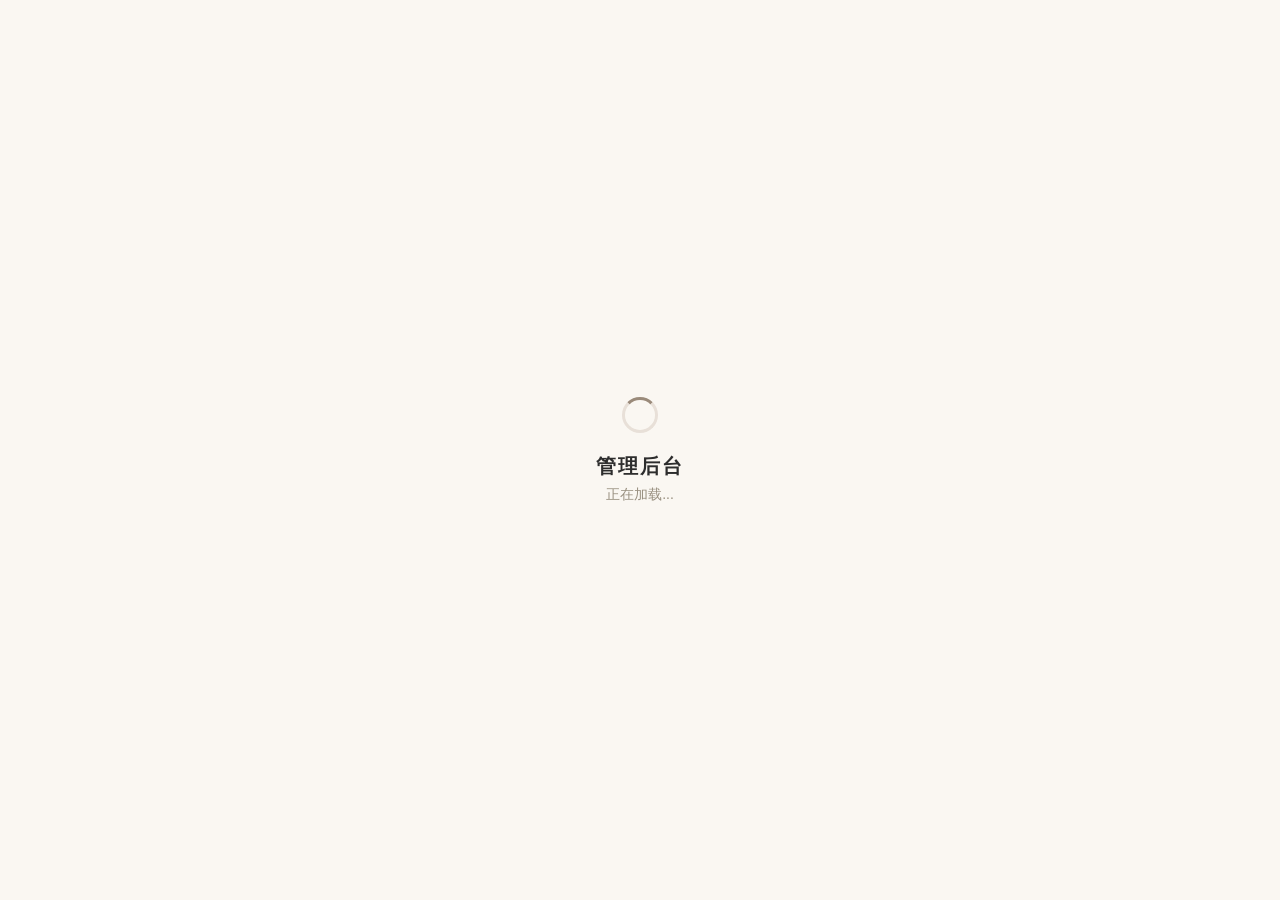
==== admin/index.html @ bb69b9ce "初始化网站：摄影、读书摘抄、日记" ====
<!DOCTYPE html>
<html lang="zh-CN">
<head>
  <meta charset="utf-8">
  <meta name="viewport" content="width=device-width, initial-scale=1.0">
  <title>网站管理后台</title>
  <style>
    * { margin: 0; padding: 0; box-sizing: border-box; }
    body {
      font-family: -apple-system, BlinkMacSystemFont, "PingFang SC", "Microsoft YaHei", sans-serif;
      background: #faf7f2;
      display: flex;
      justify-content: center;
      align-items: center;
      min-height: 100vh;
      color: #2d2d2d;
    }
    .loader { text-align: center; }
    .loader .spinner {
      width: 36px; height: 36px;
      border: 3px solid #e8e0d8;
      border-top-color: #9a8a7a;
      border-radius: 50%;
      animation: spin 0.8s linear infinite;
      margin: 0 auto 20px;
    }
    @keyframes spin { to { transform: rotate(360deg); } }
    .loader h2 { font-size: 20px; letter-spacing: 2px; margin-bottom: 6px; }
    .loader p { font-size: 14px; color: #999080; }
  </style>
</head>
<body>
  <div class="loader">
    <div class="spinner"></div>
    <h2>管理后台</h2>
    <p>正在加载...</p>
  </div>

  <!-- Netlify Identity（用于登录认证） -->
  <script src="https://identity.netlify.com/v1/netlify-identity-widget.js"></script>

  <!-- Decap CMS（网站内容管理系统） -->
  <script src="https://unpkg.com/decap-cms@^3/dist/decap-cms.js"></script>

  <!-- 处理登录后的重定向 -->
  <script>
    if (window.netlifyIdentity) {
      window.netlifyIdentity.on('init', function(user) {
        if (!user) {
          window.netlifyIdentity.on('login', function() {
            document.location.href = '/admin/';
          });
        }
      });
    }
  </script>
</body>
</html>
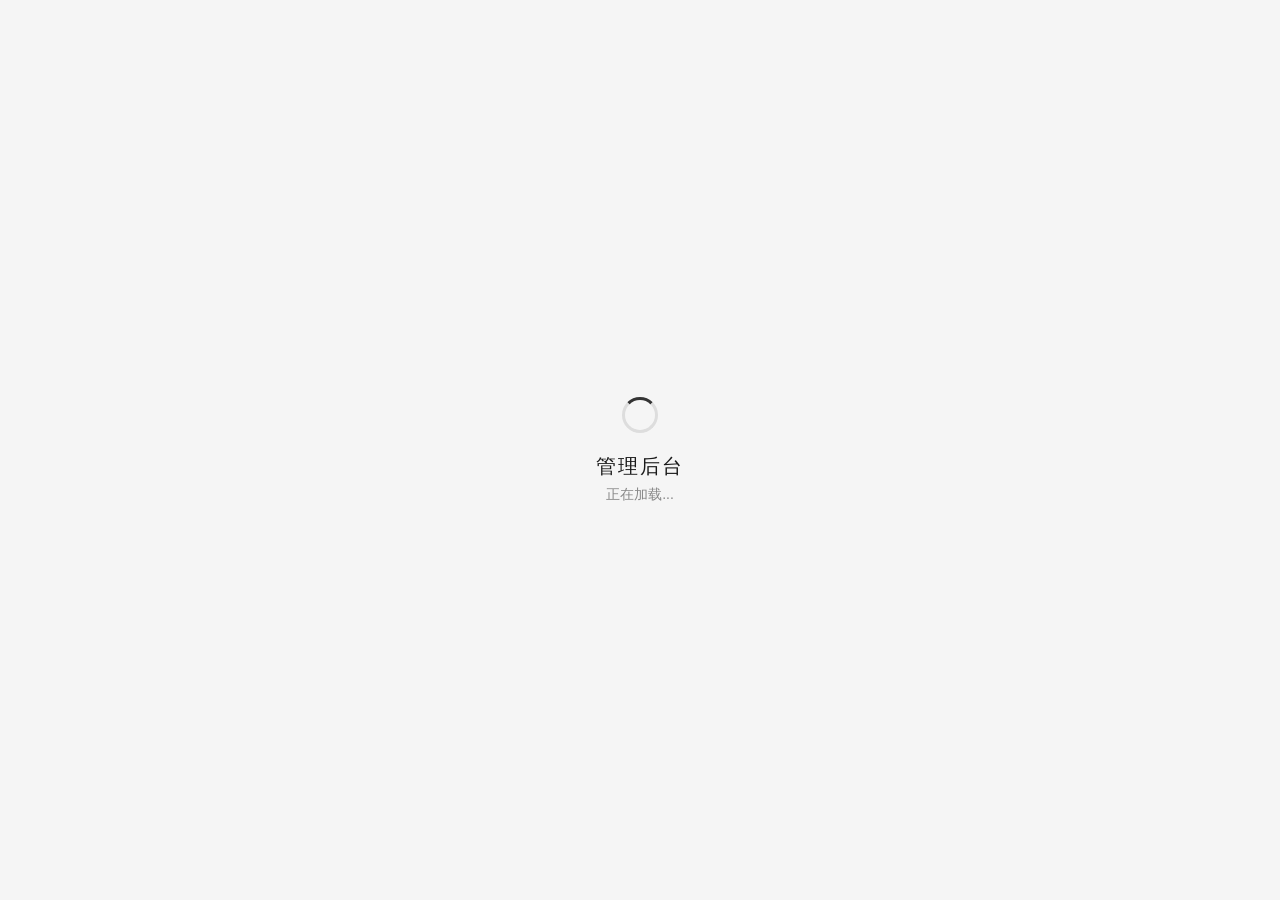
==== commit 3d174a07: "logo改为花体 summeryue's + 底部添加管理后台入口 + CMS 标签栏紧凑化" ====
--- a/admin/index.html
+++ b/admin/index.html
@@ -8,25 +8,68 @@
     * { margin: 0; padding: 0; box-sizing: border-box; }
     body {
       font-family: -apple-system, BlinkMacSystemFont, "PingFang SC", "Microsoft YaHei", sans-serif;
-      background: #faf7f2;
+      background: #f5f5f5;
       display: flex;
       justify-content: center;
       align-items: center;
       min-height: 100vh;
-      color: #2d2d2d;
+      color: #1a1a1a;
     }
     .loader { text-align: center; }
     .loader .spinner {
       width: 36px; height: 36px;
-      border: 3px solid #e8e0d8;
-      border-top-color: #9a8a7a;
+      border: 3px solid #ddd;
+      border-top-color: #333;
       border-radius: 50%;
       animation: spin 0.8s linear infinite;
       margin: 0 auto 20px;
     }
     @keyframes spin { to { transform: rotate(360deg); } }
-    .loader h2 { font-size: 20px; letter-spacing: 2px; margin-bottom: 6px; }
-    .loader p { font-size: 14px; color: #999080; }
+    .loader h2 { font-size: 20px; letter-spacing: 2px; margin-bottom: 6px; font-weight: 300; }
+    .loader p { font-size: 14px; color: #888; }
+
+    /* ==========================================
+       Decap CMS 界面自定义样式
+       让 Content/Media 标签栏更紧凑
+       ========================================== */
+
+    /* 编辑器标签栏整体压缩 */
+    [role="tablist"] {
+      gap: 2px !important;
+      padding: 4px 8px !important;
+      background: #fafafa !important;
+      border-bottom: 1px solid #eee !important;
+      min-height: 36px !important;
+    }
+
+    [role="tab"] {
+      font-size: 12px !important;
+      padding: 4px 14px !important;
+      border-radius: 6px !important;
+      min-height: 28px !important;
+      line-height: 1 !important;
+      background: transparent !important;
+      border: none !important;
+      color: #666 !important;
+      font-weight: 400 !important;
+    }
+
+    [role="tab"][aria-selected="true"] {
+      background: #1a1a1a !important;
+      color: #fff !important;
+      font-weight: 500 !important;
+    }
+
+    /* 编辑器工具栏精简 */
+    [class*="Toolbar"] {
+      padding: 4px 8px !important;
+      min-height: 36px !important;
+    }
+
+    /* 编辑器主体区域 */
+    [role="tabpanel"] {
+      padding: 12px !important;
+    }
   </style>
 </head>
 <body>
@@ -36,13 +79,9 @@
     <p>正在加载...</p>
   </div>
 
-  <!-- Netlify Identity（用于登录认证） -->
   <script src="https://identity.netlify.com/v1/netlify-identity-widget.js"></script>
-
-  <!-- Decap CMS（网站内容管理系统） -->
   <script src="https://unpkg.com/decap-cms@^3/dist/decap-cms.js"></script>
 
-  <!-- 处理登录后的重定向 -->
   <script>
     if (window.netlifyIdentity) {
       window.netlifyIdentity.on('init', function(user) {
